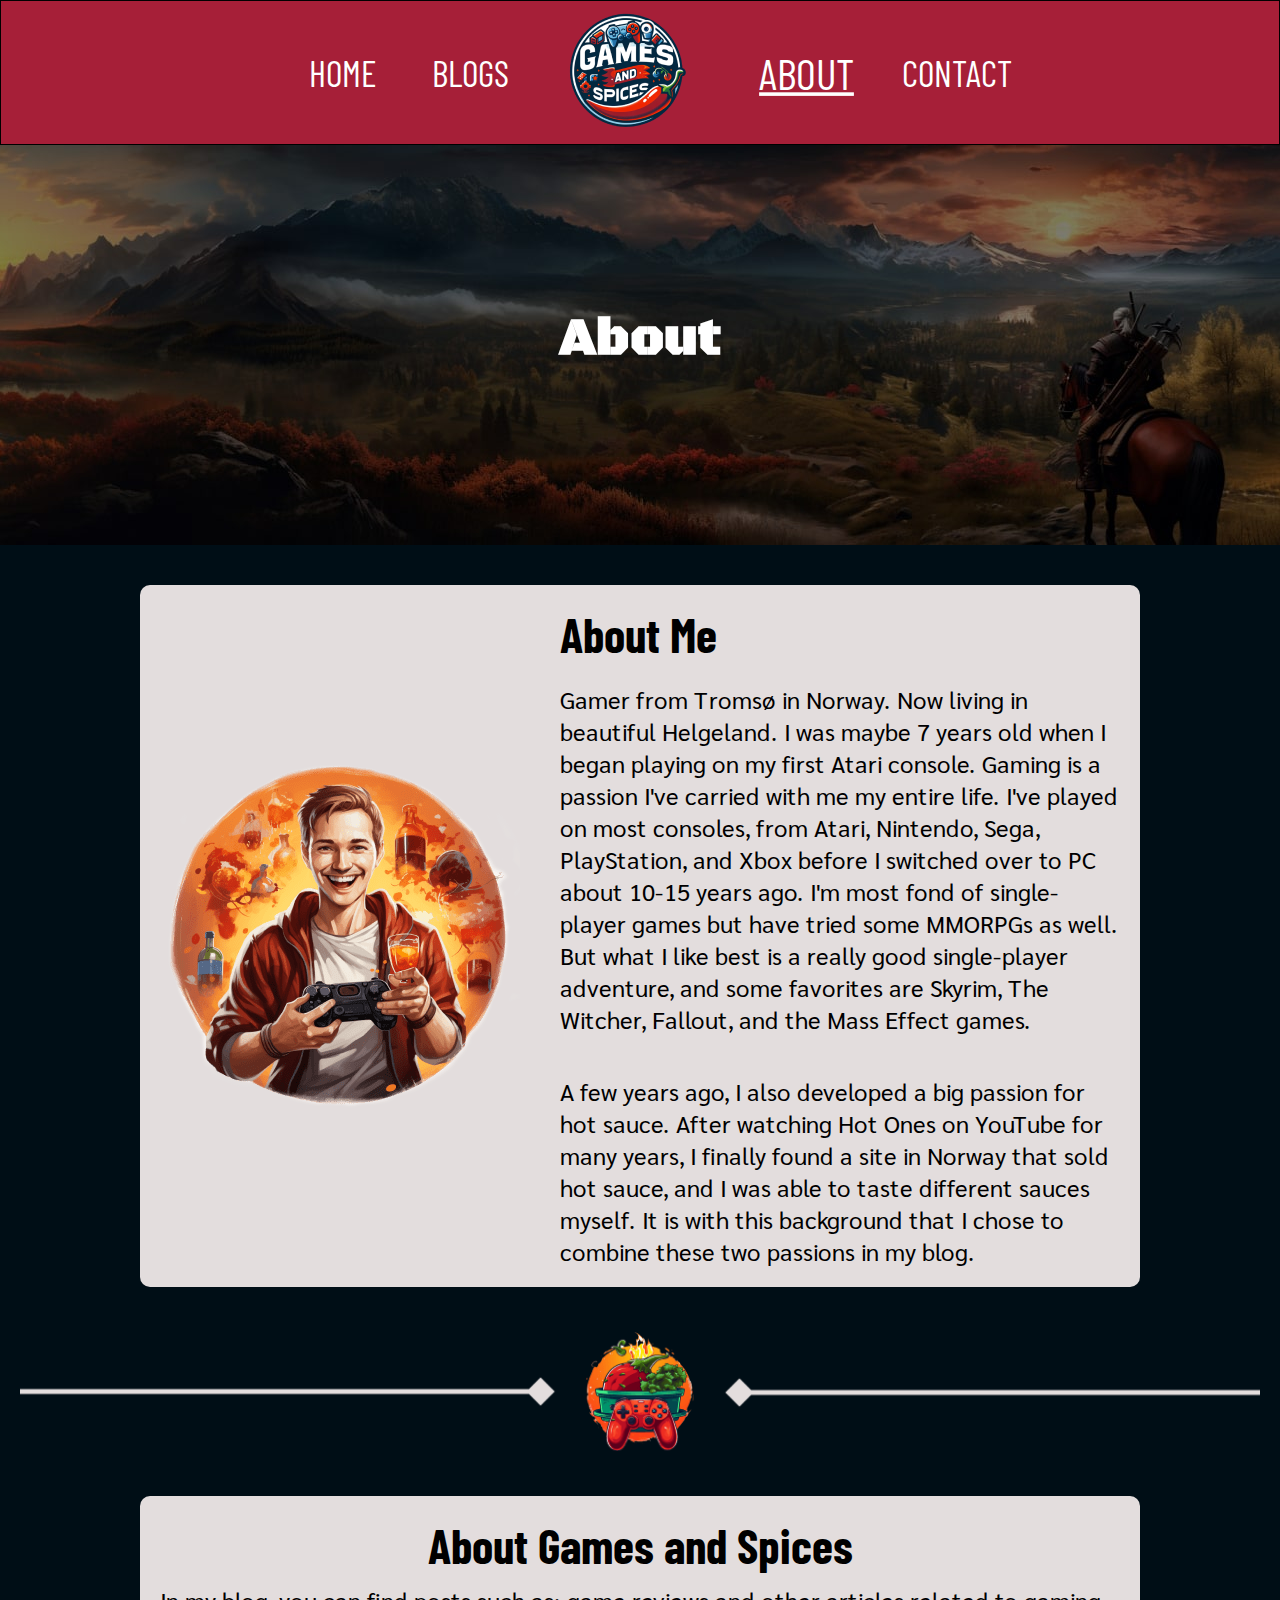
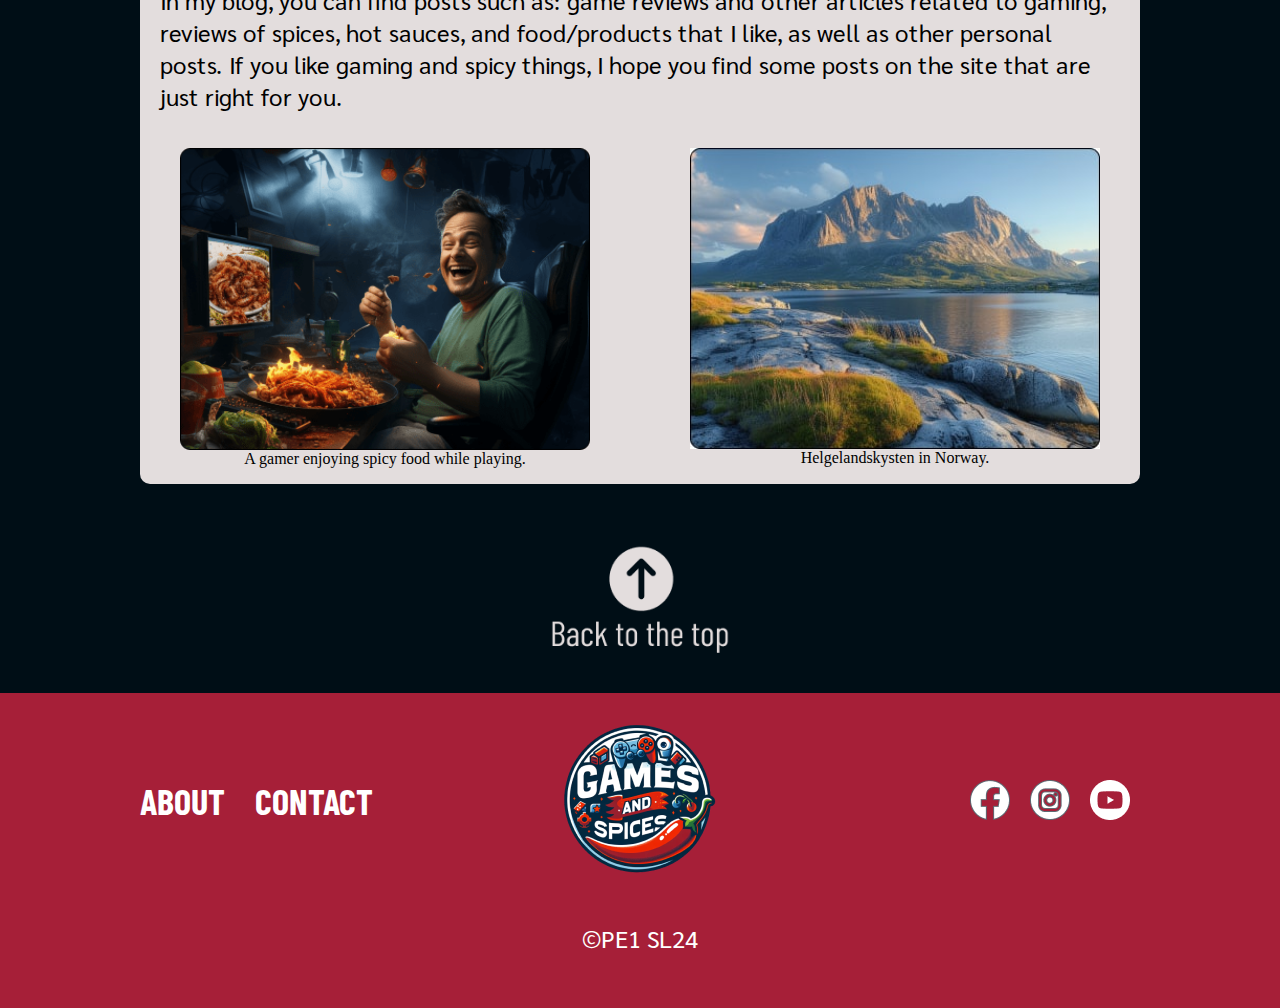
==== about.html @ e05d00f6 "changes to back-to-top-button" ====
<!DOCTYPE html>
<html lang="en">
  <head>
    <meta charset="UTF-8" />
    <meta name="viewport" content="width=device-width, initial-scale=1.0" />
    <meta
      name="description"
      content="Learn more about me and my Games and Spices blog on the about page."
    />
    <link rel="preconnect" href="https://fonts.googleapis.com" />
    <link rel="preconnect" href="https://fonts.gstatic.com" crossorigin />
    <link
      href="https://fonts.googleapis.com/css2?family=Black+Ops+One&display=swap"
      rel="stylesheet"
    />
    <link rel="preconnect" href="https://fonts.googleapis.com" />
    <link rel="preconnect" href="https://fonts.gstatic.com" crossorigin />
    <link
      href="https://fonts.googleapis.com/css2?family=Barlow+Condensed&display=swap"
      rel="stylesheet"
    />
    <link rel="preconnect" href="https://fonts.googleapis.com" />
    <link rel="preconnect" href="https://fonts.gstatic.com" crossorigin />
    <link
      href="https://fonts.googleapis.com/css2?family=Barlow+Condensed&family=Black+Ops+One&family=Sarabun&display=swap"
      rel="stylesheet"
    />
    <!-- Hotjar Tracking Code for Eksamen 1 2024 -->
    <script>
      (function (h, o, t, j, a, r) {
        h.hj =
          h.hj ||
          function () {
            (h.hj.q = h.hj.q || []).push(arguments);
          };
        h._hjSettings = { hjid: 3859211, hjsv: 6 };
        a = o.getElementsByTagName("head")[0];
        r = o.createElement("script");
        r.async = 1;
        r.src = t + h._hjSettings.hjid + j + h._hjSettings.hjsv;
        a.appendChild(r);
      })(window, document, "https://static.hotjar.com/c/hotjar-", ".js?sv=");
    </script>
    <link rel="icon" href="/images/header-logo.png" />
    <link rel="stylesheet" href="css/styles.css" />
    <script type="module" src="/js/index.js"></script>
    <title>Games and Spices | About Page</title>
  </head>
  <body>
    <header>
      <div class="wrapper">
        <div class="header-section">
          <input type="checkbox" id="menu-checkbox" />
          <label for="menu-checkbox" class="hamburger-icon"
            ><img
              src="images/Icons/Hamburger-icon.png"
              alt="Hamburger-menu icon"
          /></label>
          <figure class="hidden-logo">
            <img
              src="images/header-logo_small.png"
              alt="Logo for Games and Spices blog"
            />
          </figure>
          <nav class="header-nav">
            <ul>
              <li><a href="index.html">HOME</a></li>
              <li><a href="blogspage.html">BLOGS</a></li>
            </ul>
            <figure class="header-logo">
              <img
                src="images/header-logo.png"
                alt="Logo for Games and Spices blog"
              />
            </figure>
            <ul>
              <li><a href="about.html" id="active">ABOUT</a></li>
              <li><a href="contact.html">CONTACT</a></li>
            </ul>
          </nav>
        </div>
      </div>
    </header>
    <main>
      <div class="hero-image about-hero">
        <h1 class="hero-text">About</h1>
      </div>

      <div class="wrapper">
        <figure class="container_grey">
          <div class="about_heading_small">
            <h2>About Me</h2>
          </div>
          <img
            src="images/about/man2.png"
            class="container_grey_image"
            alt="Picture of a man holding a gaming joystick and a glass of hot-sauce, surrounded by spices and chili"
          />
          <figcaption class="textfield-grey about-textfield">
            <h2 class="about_heading_big">About Me</h2>
            <p>
              Gamer from Tromsø in Norway. Now living in beautiful Helgeland. I
              was maybe 7 years old when I began playing on my first Atari
              console. Gaming is a passion I've carried with me my entire life.
              I've played on most consoles, from Atari, Nintendo, Sega,
              PlayStation, and Xbox before I switched over to PC about 10-15
              years ago. I'm most fond of single-player games but have tried
              some MMORPGs as well. But what I like best is a really good
              single-player adventure, and some favorites are Skyrim, The
              Witcher, Fallout, and the Mass Effect games.
            </p>
            <p>
              A few years ago, I also developed a big passion for hot sauce.
              After watching Hot Ones on YouTube for many years, I finally found
              a site in Norway that sold hot sauce, and I was able to taste
              different sauces myself. It is with this background that I chose
              to combine these two passions in my blog.
            </p>
          </figcaption>
        </figure>
        <figure class="divider divider-2">
          <img
            src="images/main/divider1.png"
            alt="Divider for the home page with a image of a gaming joystick and a bowl of chili"
          />
        </figure>
        <section class="container_grey column-block">
          <h2 class="about-h2">About Games and Spices</h2>
          <p>
            In my blog, you can find posts such as: game reviews and other
            articles related to gaming, reviews of spices, hot sauces, and
            food/products that I like, as well as other personal posts. If you
            like gaming and spicy things, I hope you find some posts on the site
            that are just right for you.
          </p>
          <div class="about-images">
            <figure class="about_image_container">
              <img
                src="images/about/spicy_gaming.png"
                alt="Picture of a man gaming and eating a very spicy meal."
              />
              <figcaption class="image-caption">
                A gamer enjoying spicy food while playing.
              </figcaption>
            </figure>
            <figure class="about_image_container">
              <img
                src="images/about/helgeland-min.jpg"
                alt="A fictional image of Helgelandskysten in Norway."
              />
              <figcaption class="image-caption">
                Helgelandskysten in Norway.
              </figcaption>
            </figure>
          </div>
        </section>
        <figure class="back-to-top-button imagehover">
          <img src="images/backToTop_button.png" alt="Back to the top button" />
        </figure>
      </div>
    </main>
    <footer>
      <div class="footer-wrapper">
        <section class="footer-content">
          <div class="contact-info">
            <a href="about.html" class="footer-contact-link">
              <h2>ABOUT</h2>
            </a>
            <a href="contact.html" class="footer-contact-link">
              <h2>CONTACT</h2>
            </a>
          </div>
          <div class="footer-logo">
            <a href="index.html">
              <img
                src="images/footer-logo.png"
                alt="Logo for Games and Spices blog"
              />
            </a>
          </div>
          <div class="social-icons">
            <img src="images/icons/facebook-icon.png" alt="Facebook Icon" />
            <img src="images/icons/instagram-icon.png" alt="Instagram Icon" />
            <img src="images/icons/youtube-icon.png" alt="Youtube Icon" />
          </div>
        </section>
        <p class="copyright">©PE1 SL24</p>
      </div>
    </footer>
  </body>
</html>
---- css/styles.css ----
@import "/css/imports/global.css";
@import "/css/imports/ui.css";
@import "/css/imports/layout.css";
@import "/css/imports/components.css";
@import "/css/imports/media.css";
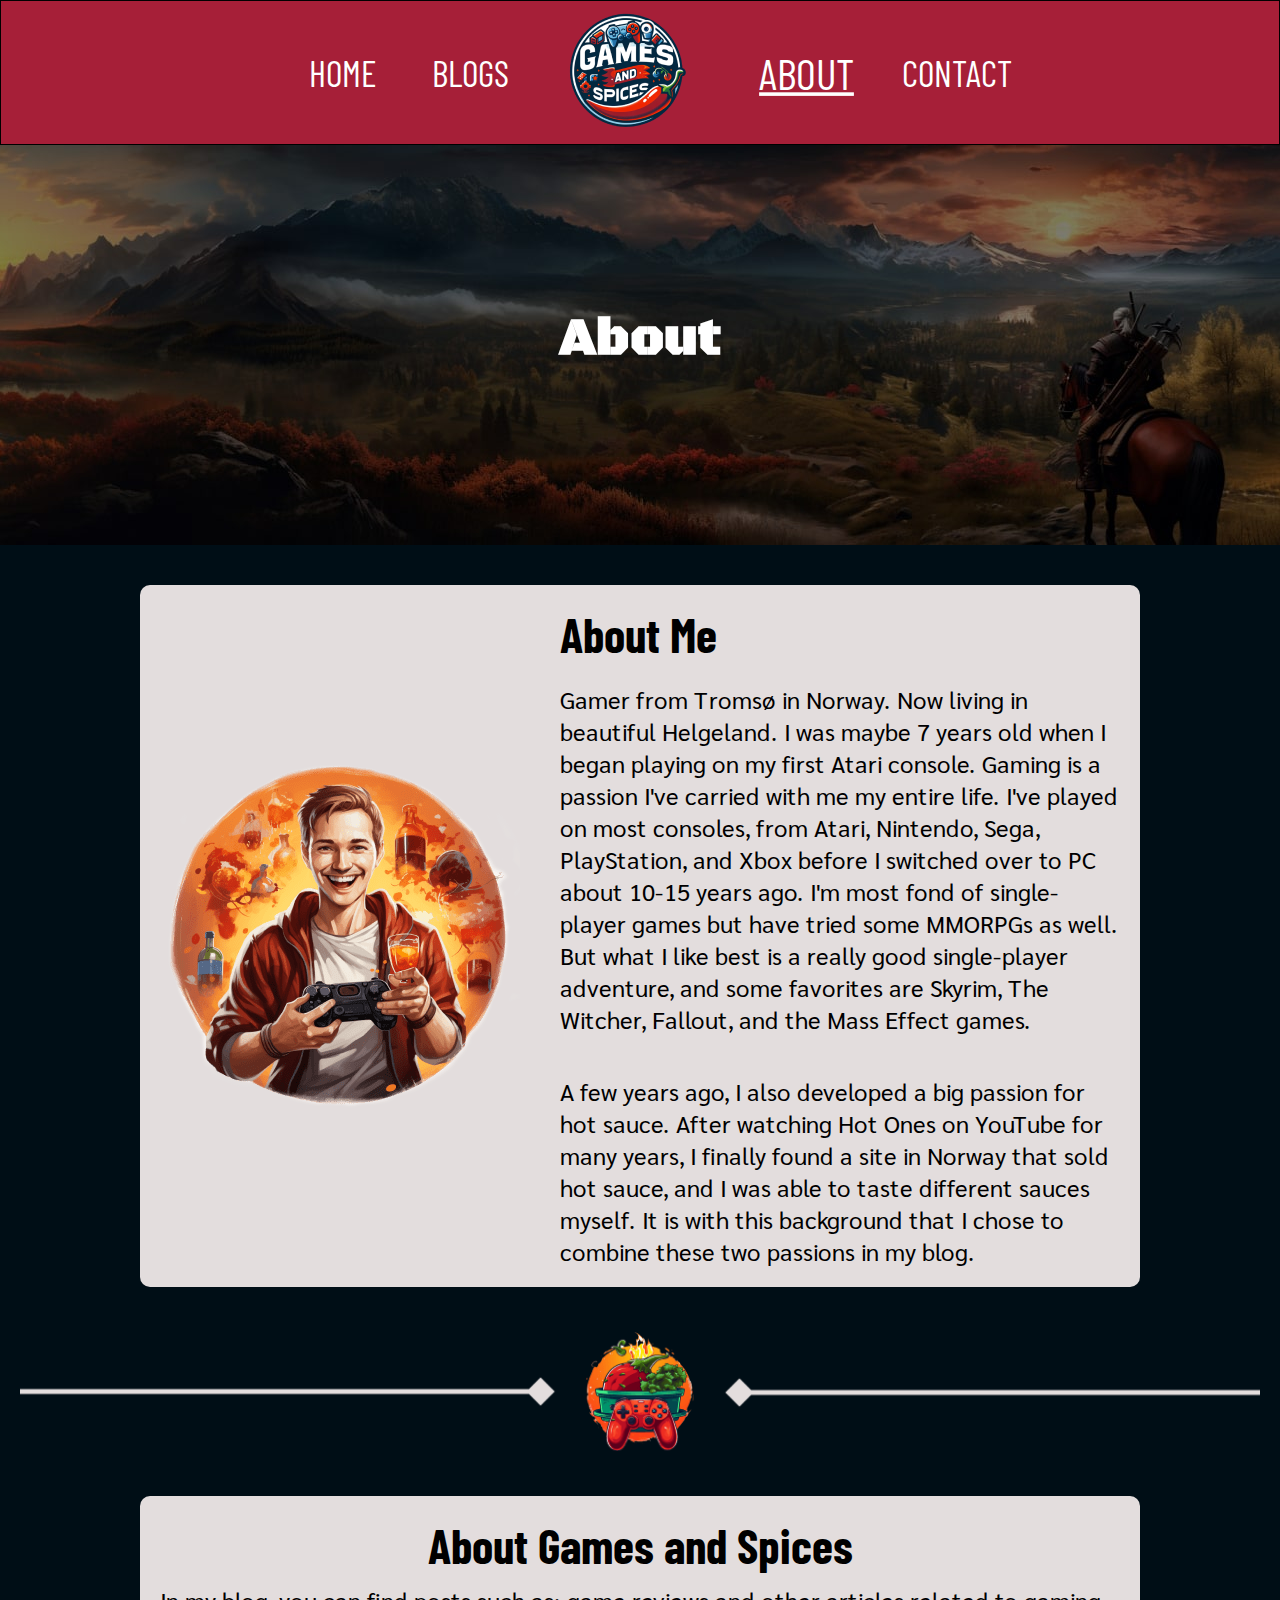
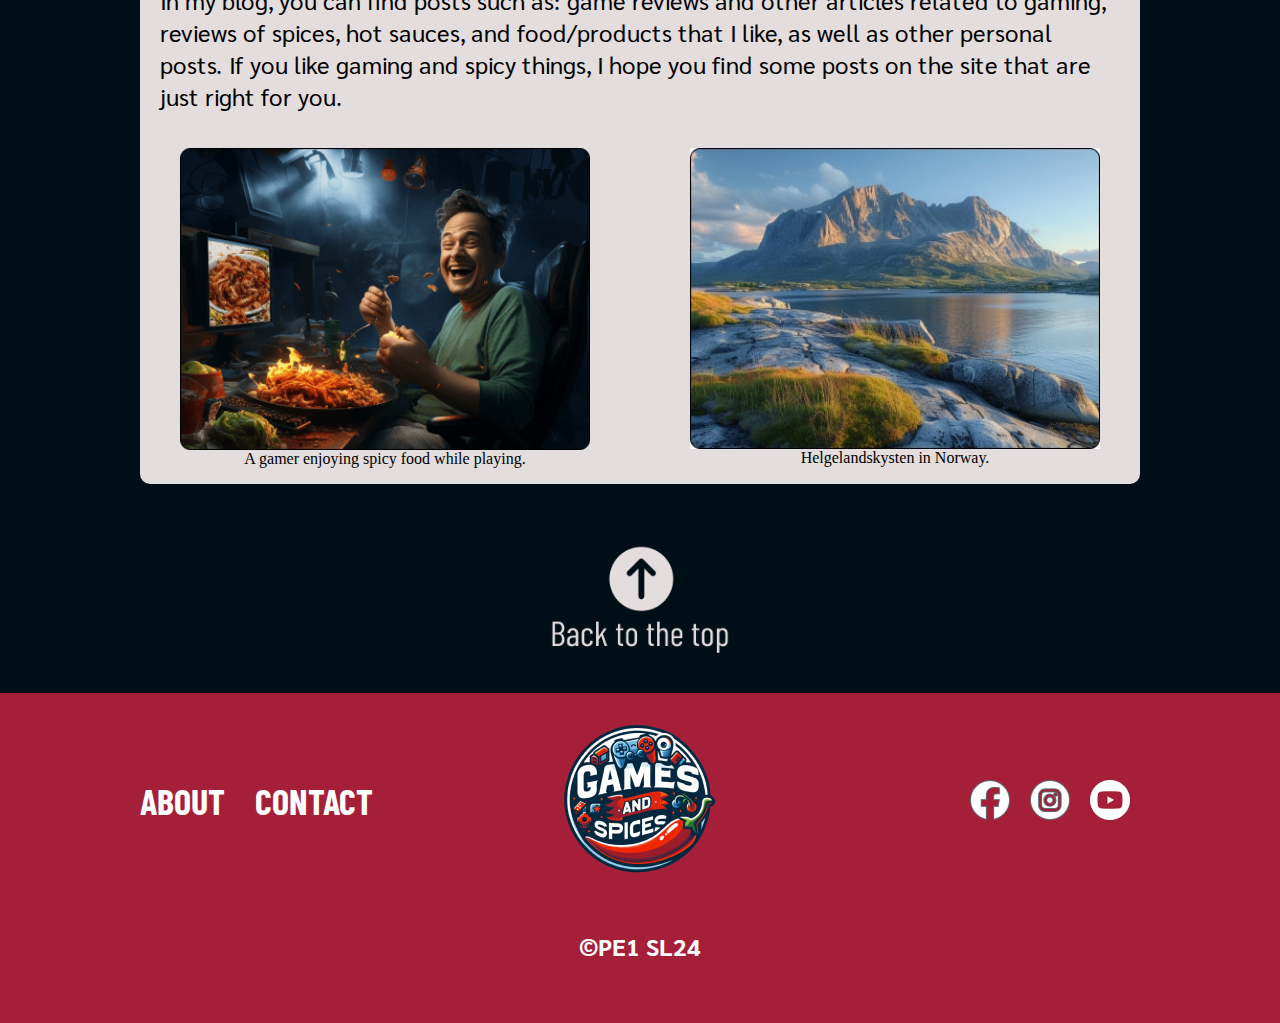
==== commit 5aa381a0: "Minor change" ====
--- a/about.html
+++ b/about.html
@@ -184,7 +184,7 @@
             <img src="images/icons/youtube-icon.png" alt="Youtube Icon" />
           </div>
         </section>
-        <p class="copyright">©PE1 SL24</p>
+        <h4 class="copyright">©PE1 SL24</h4>
       </div>
     </footer>
   </body>
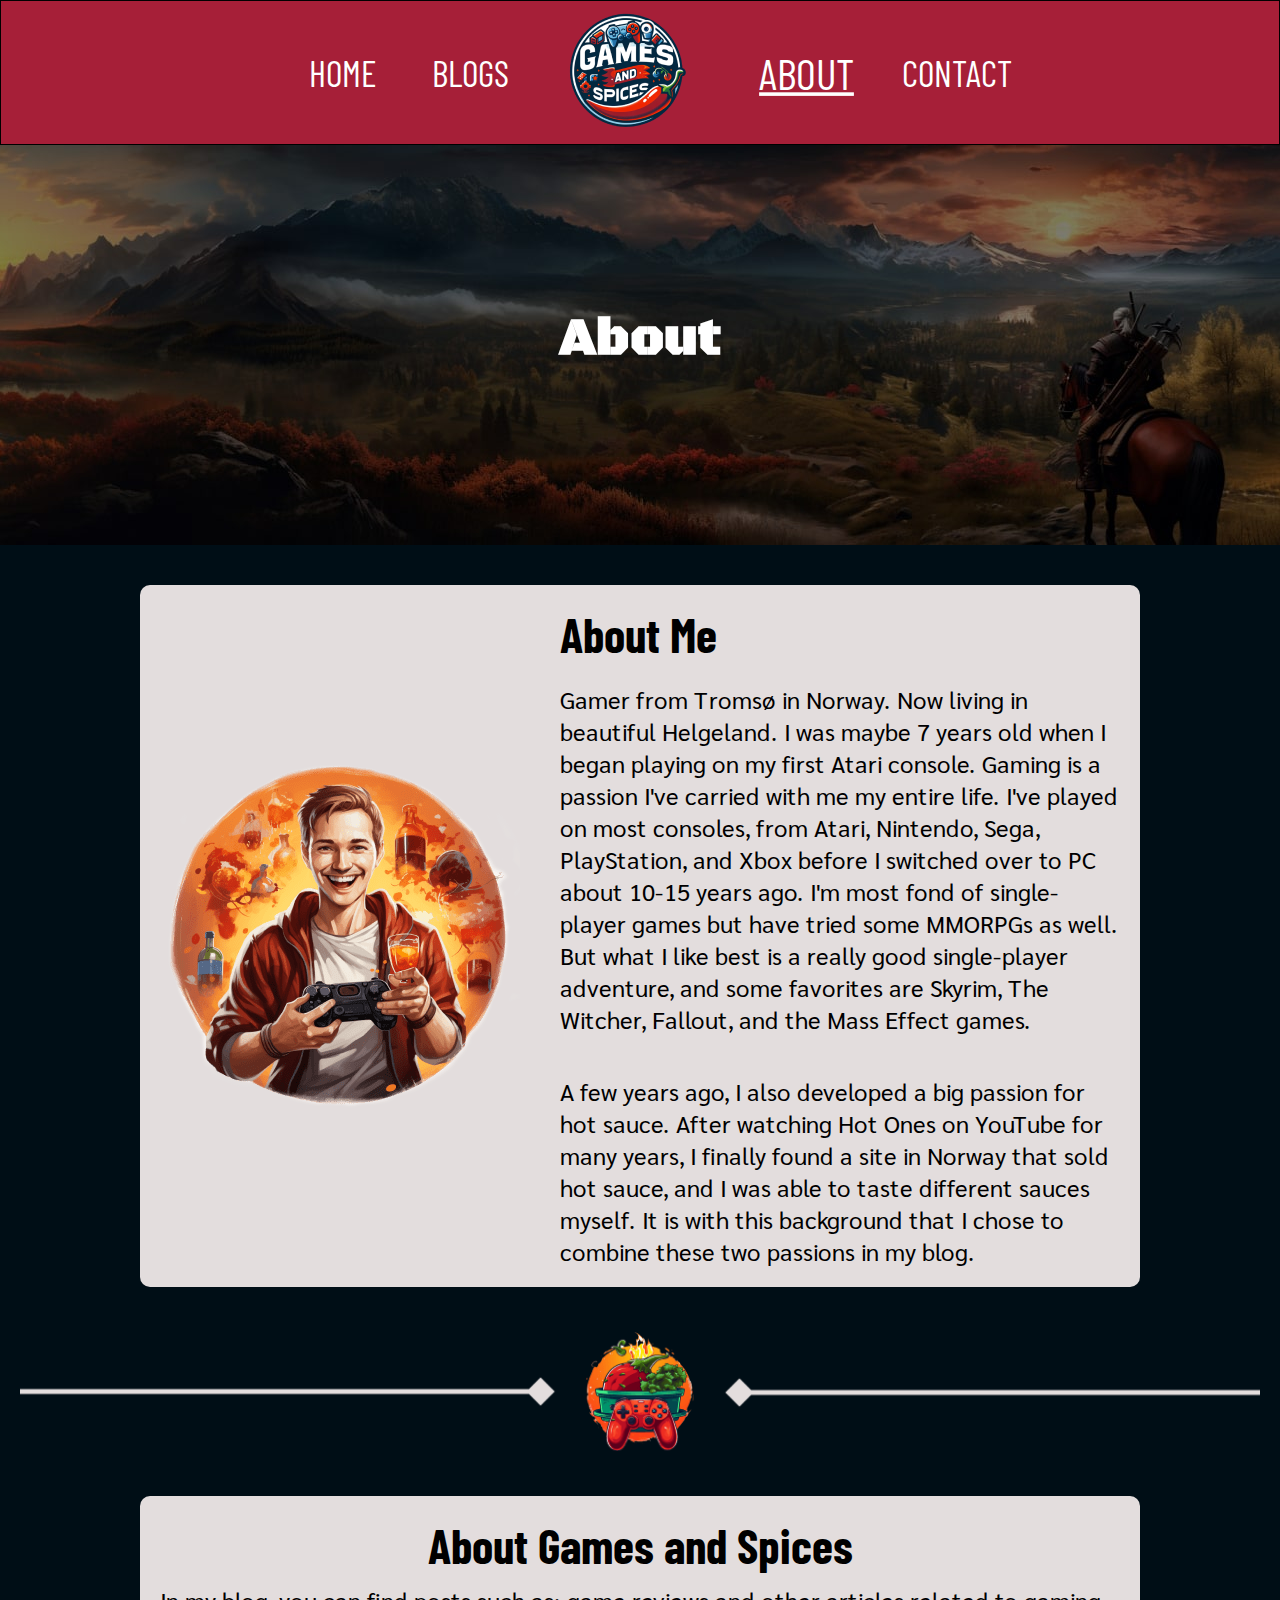
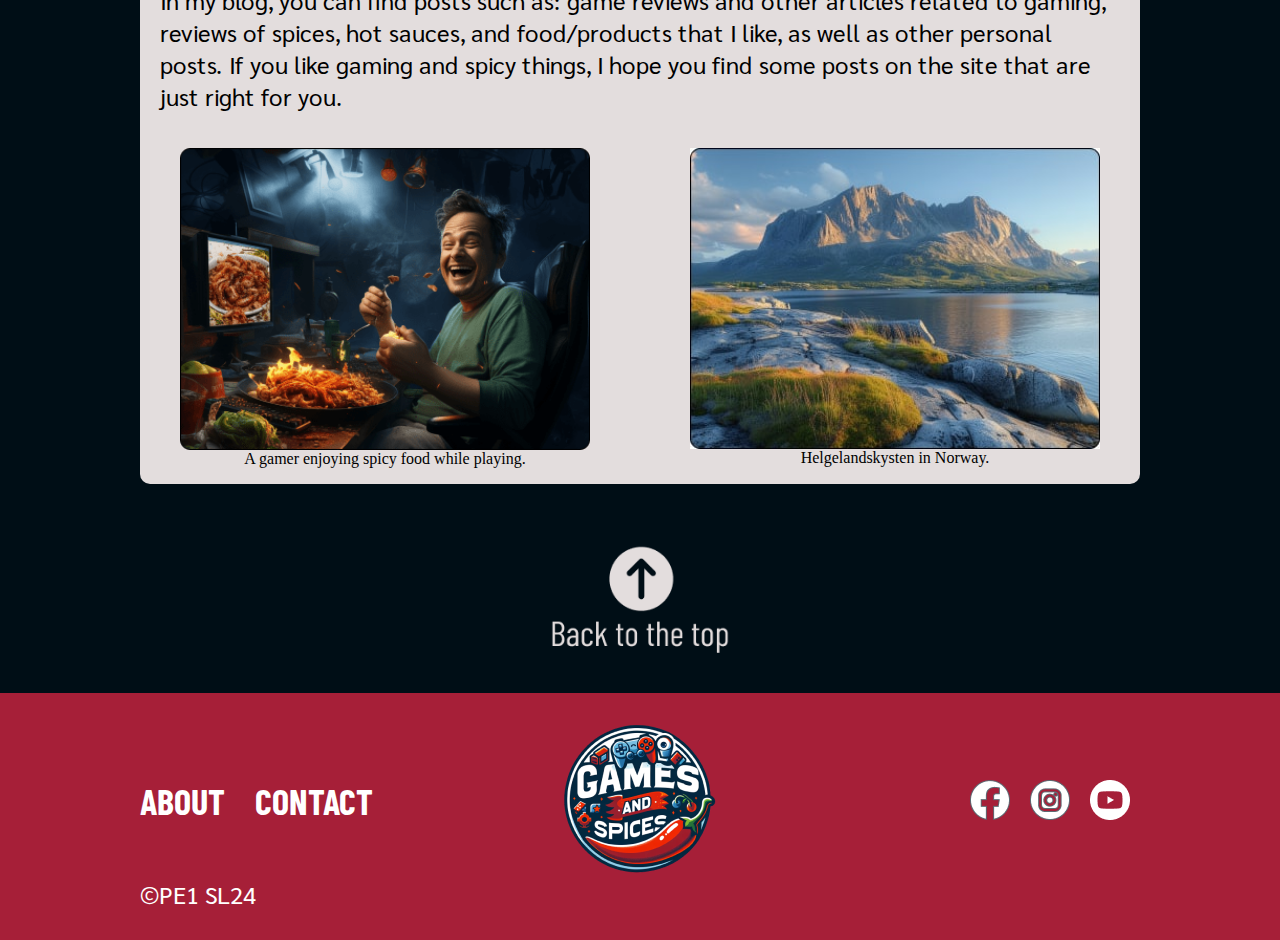
==== commit ad8c5746: "Minor change" ====
--- a/about.html
+++ b/about.html
@@ -184,7 +184,7 @@
             <img src="images/icons/youtube-icon.png" alt="Youtube Icon" />
           </div>
         </section>
-        <h4 class="copyright">©PE1 SL24</h4>
+        <span class="copyright">©PE1 SL24</span>
       </div>
     </footer>
   </body>
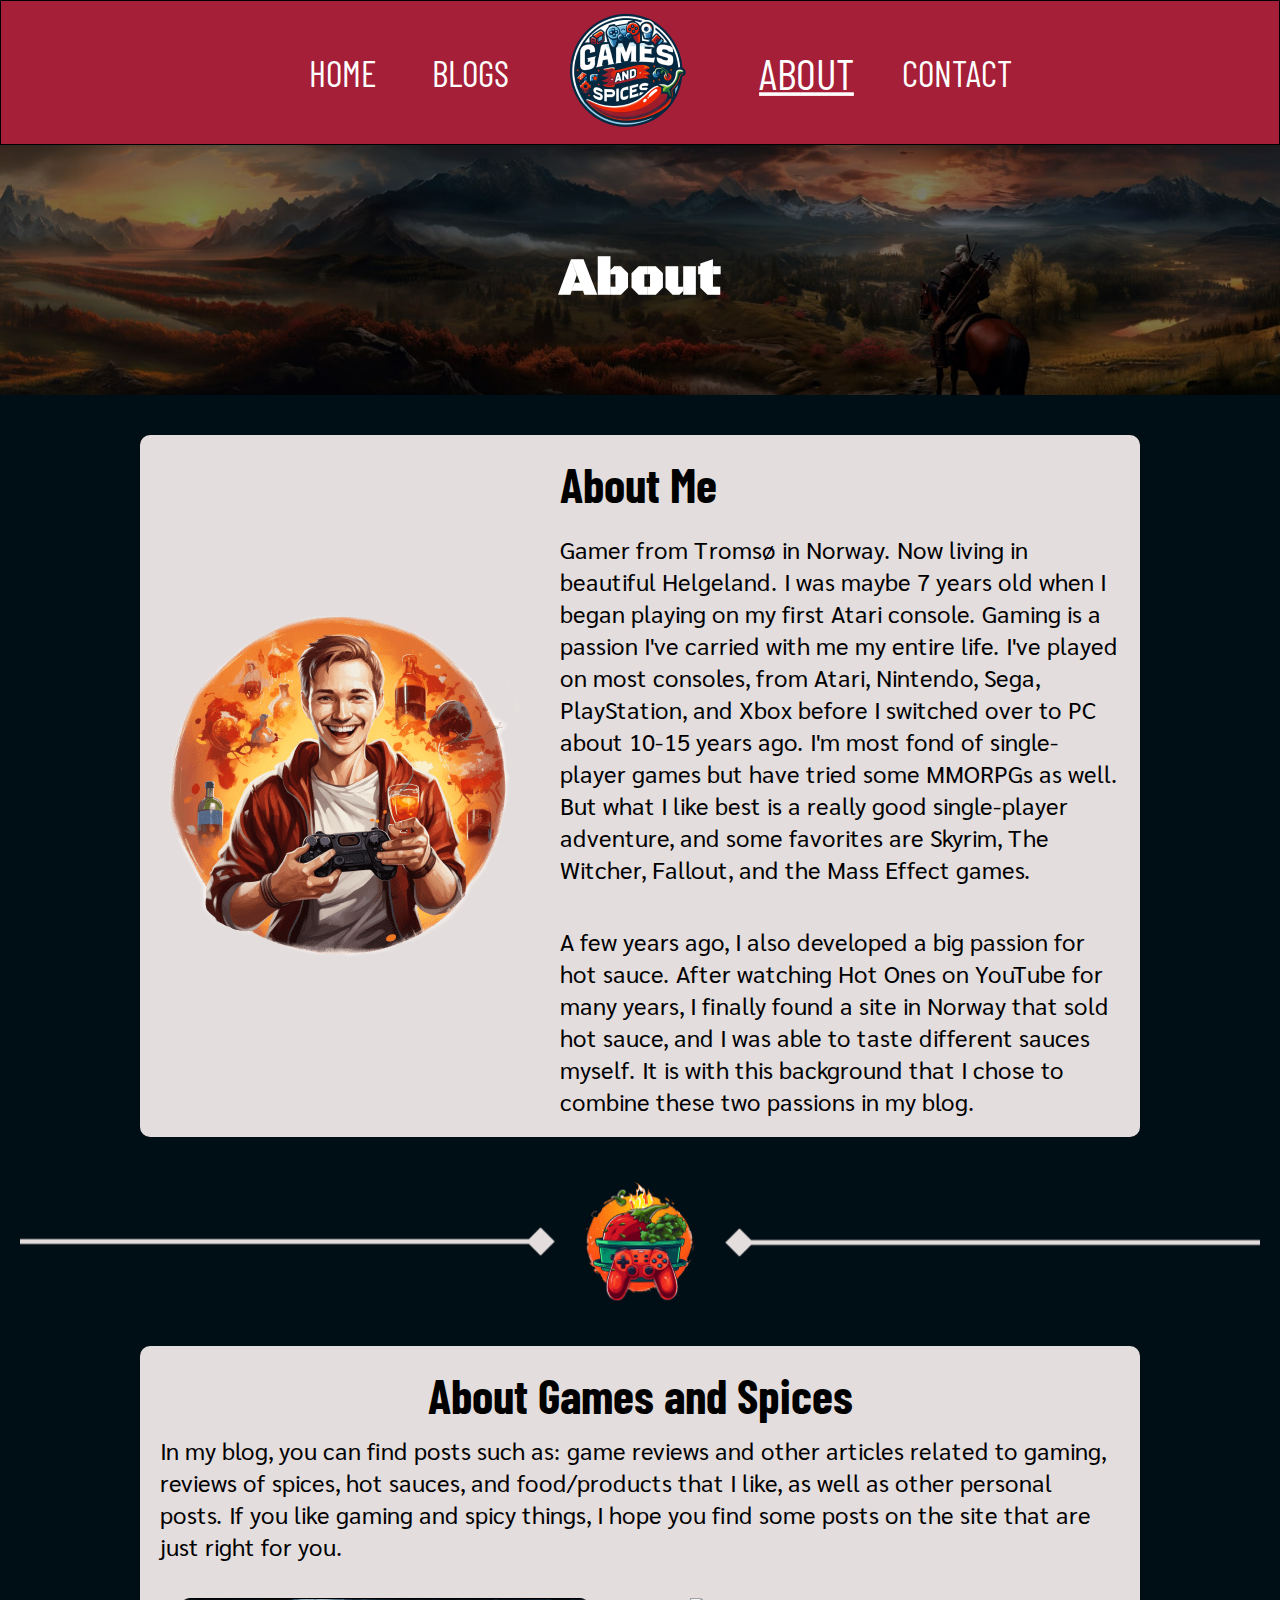
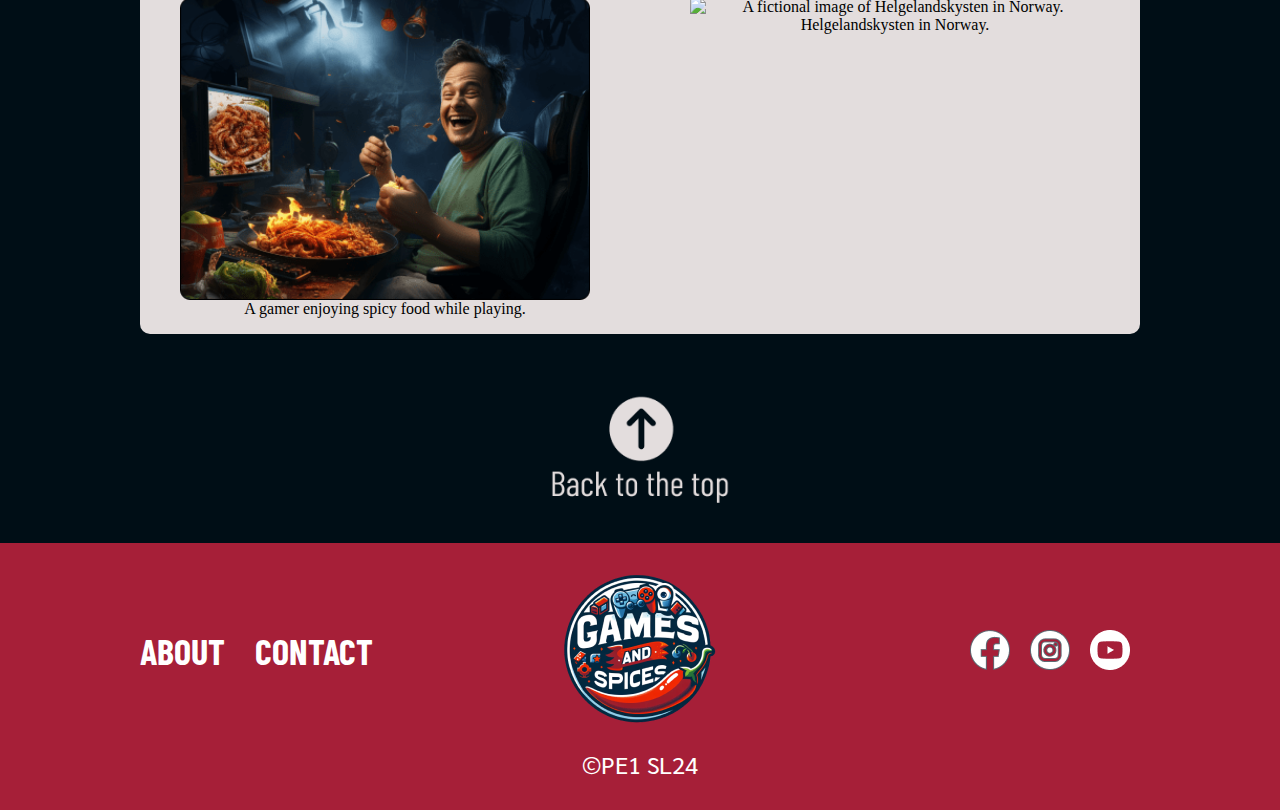
==== commit d505ed88: "Update about.html" ====
--- a/about.html
+++ b/about.html
@@ -145,7 +145,7 @@
             </figure>
             <figure class="about_image_container">
               <img
-                src="images/about/helgeland-min.jpg"
+                src="images/about/helgeland.png"
                 alt="A fictional image of Helgelandskysten in Norway."
               />
               <figcaption class="image-caption">
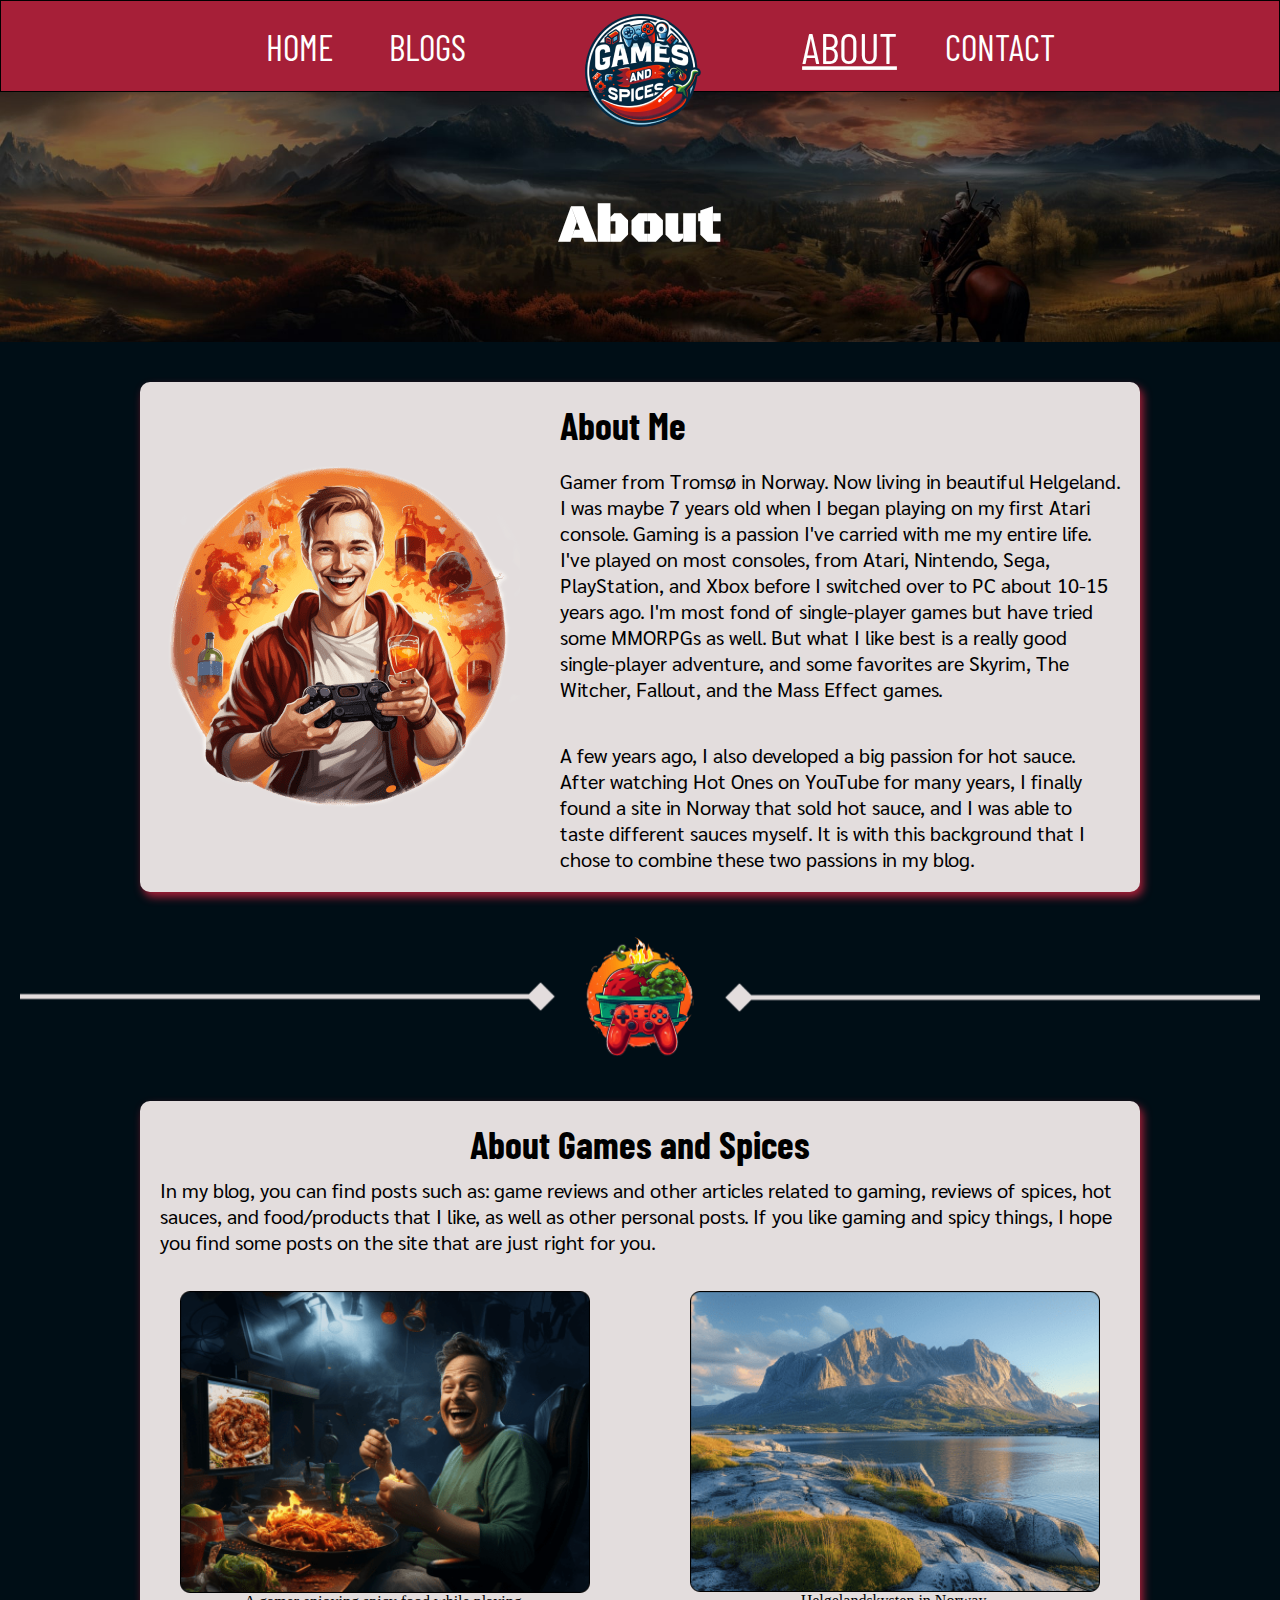
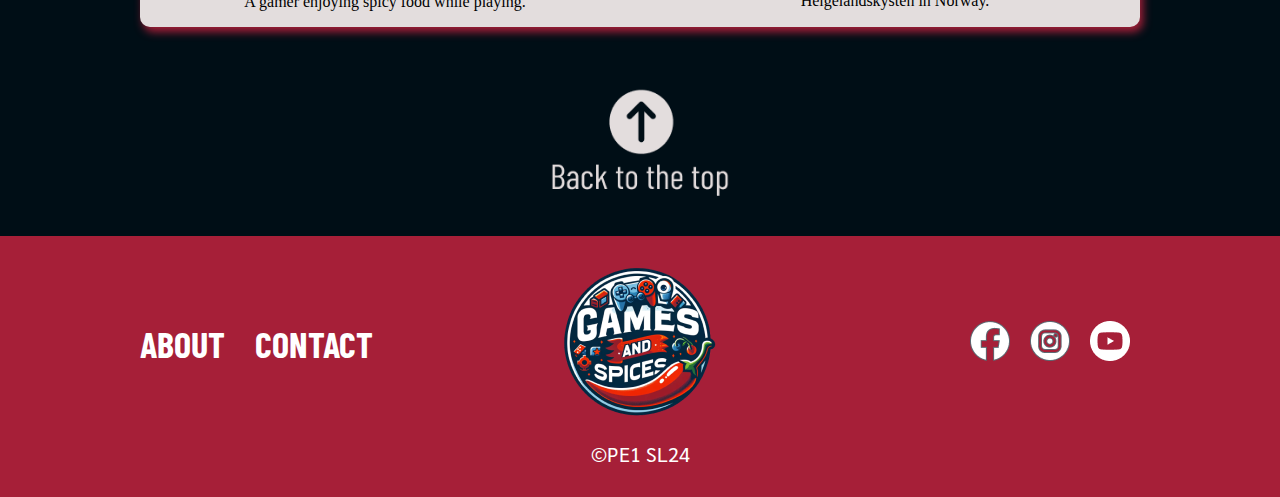
==== commit 7056cc2a: "Update about.html" ====
--- a/about.html
+++ b/about.html
@@ -68,10 +68,12 @@
               <li><a href="blogspage.html">BLOGS</a></li>
             </ul>
             <figure class="header-logo">
-              <img
-                src="images/header-logo.png"
-                alt="Logo for Games and Spices blog"
-              />
+              <a href="index.html">
+                <img
+                  src="images/header-logo.png"
+                  alt="Logo for Games and Spices blog"
+                />
+              </a>
             </figure>
             <ul>
               <li><a href="about.html" id="active">ABOUT</a></li>
@@ -179,9 +181,15 @@
             </a>
           </div>
           <div class="social-icons">
-            <img src="images/icons/facebook-icon.png" alt="Facebook Icon" />
-            <img src="images/icons/instagram-icon.png" alt="Instagram Icon" />
-            <img src="images/icons/youtube-icon.png" alt="Youtube Icon" />
+            <a href="#"
+              ><img src="images/icons/facebook-icon.png" alt="Facebook Icon"
+            /></a>
+            <a href="#"
+              ><img src="images/icons/instagram-icon.png" alt="Instagram Icon"
+            /></a>
+            <a href="#"
+              ><img src="images/icons/youtube-icon.png" alt="Youtube Icon"
+            /></a>
           </div>
         </section>
         <span class="copyright">©PE1 SL24</span>
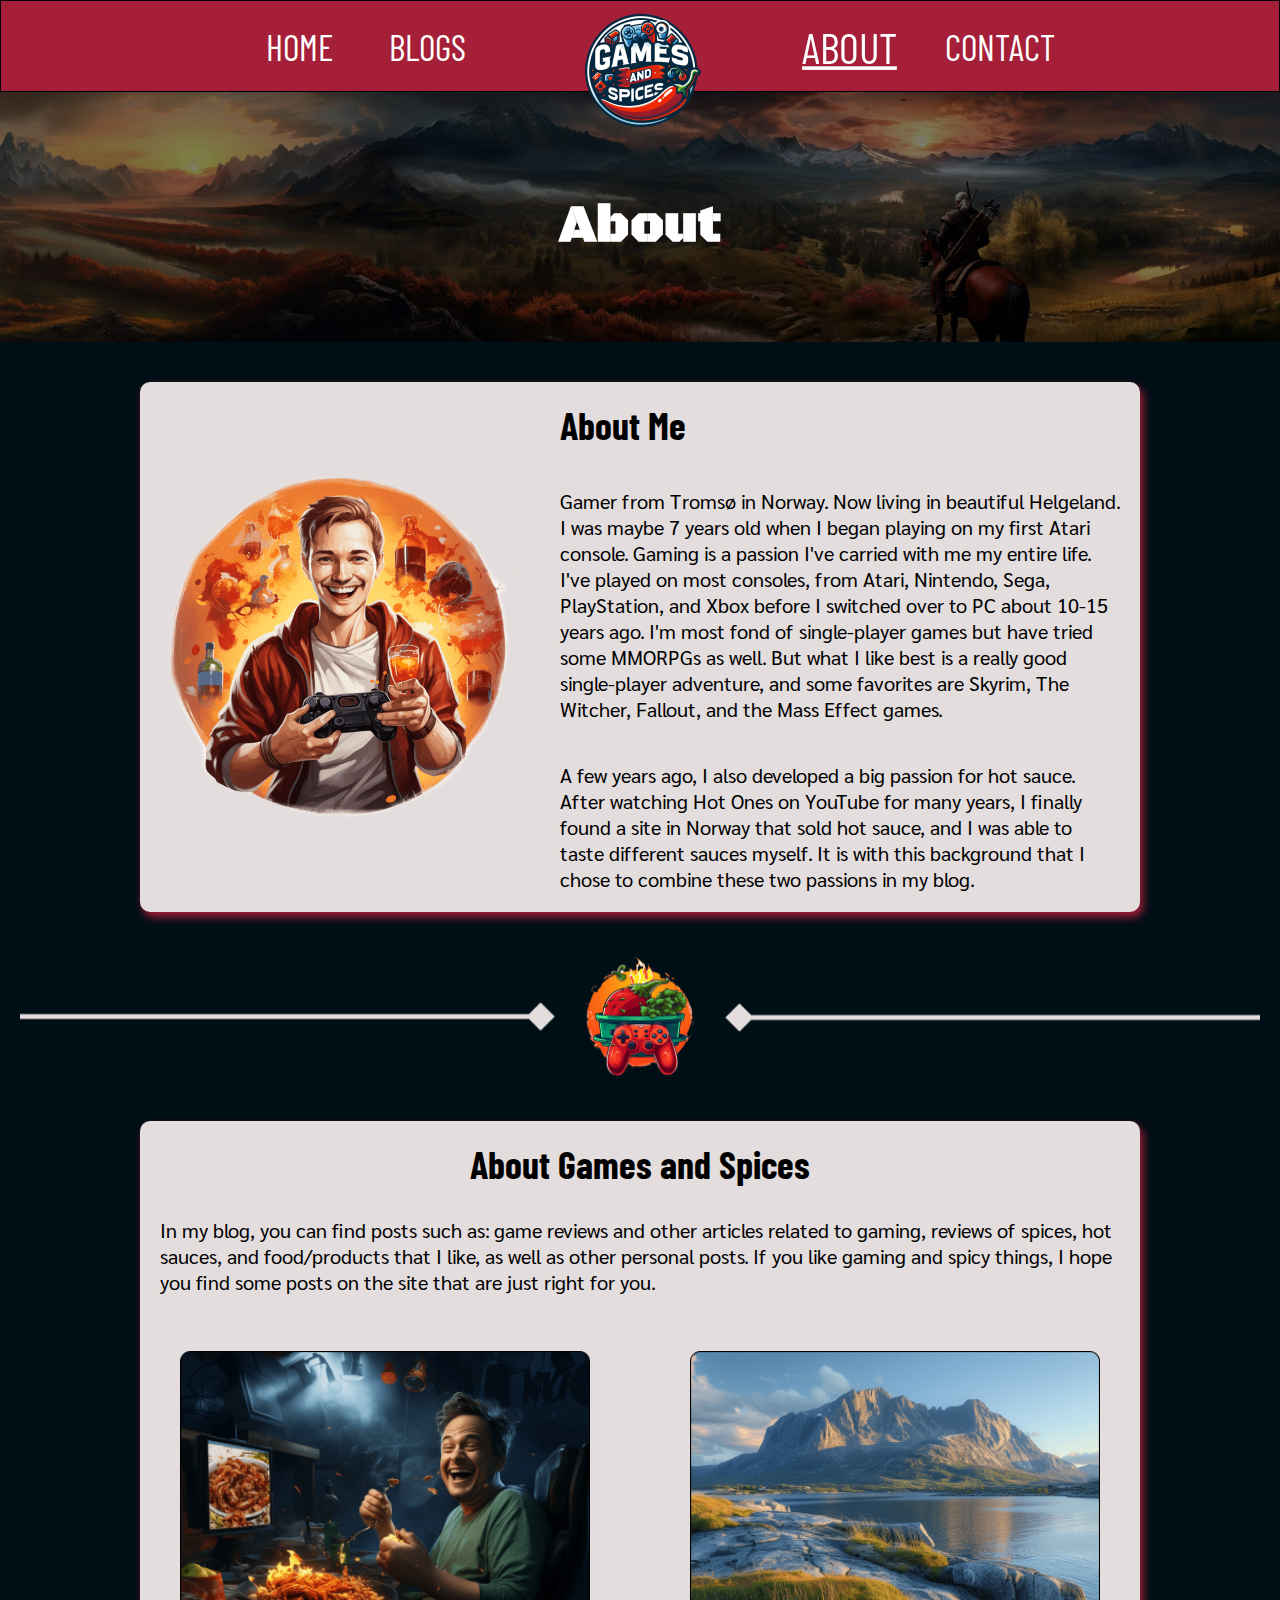
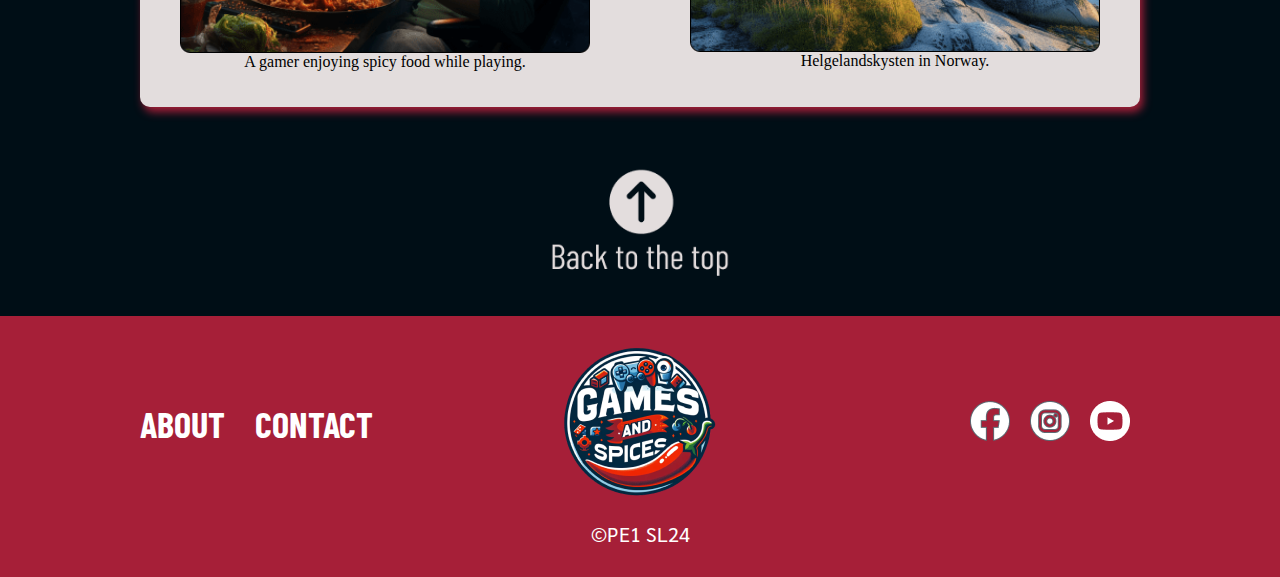
==== commit 890ba9e7: "Update about.html" ====
--- a/about.html
+++ b/about.html
@@ -6,18 +6,6 @@
     <meta
       name="description"
       content="Learn more about me and my Games and Spices blog on the about page."
-    />
-    <link rel="preconnect" href="https://fonts.googleapis.com" />
-    <link rel="preconnect" href="https://fonts.gstatic.com" crossorigin />
-    <link
-      href="https://fonts.googleapis.com/css2?family=Black+Ops+One&display=swap"
-      rel="stylesheet"
-    />
-    <link rel="preconnect" href="https://fonts.googleapis.com" />
-    <link rel="preconnect" href="https://fonts.gstatic.com" crossorigin />
-    <link
-      href="https://fonts.googleapis.com/css2?family=Barlow+Condensed&display=swap"
-      rel="stylesheet"
     />
     <link rel="preconnect" href="https://fonts.googleapis.com" />
     <link rel="preconnect" href="https://fonts.gstatic.com" crossorigin />
@@ -156,8 +144,12 @@
             </figure>
           </div>
         </section>
-        <figure class="back-to-top-button imagehover">
-          <img src="images/backToTop_button.png" alt="Back to the top button" />
+        <figure class="back-to-top-button imagehover" role="button">
+          <img
+            src="images/backToTop_button.png"
+            alt="Back to the top button"
+            tabindex="0"
+          />
         </figure>
       </div>
     </main>
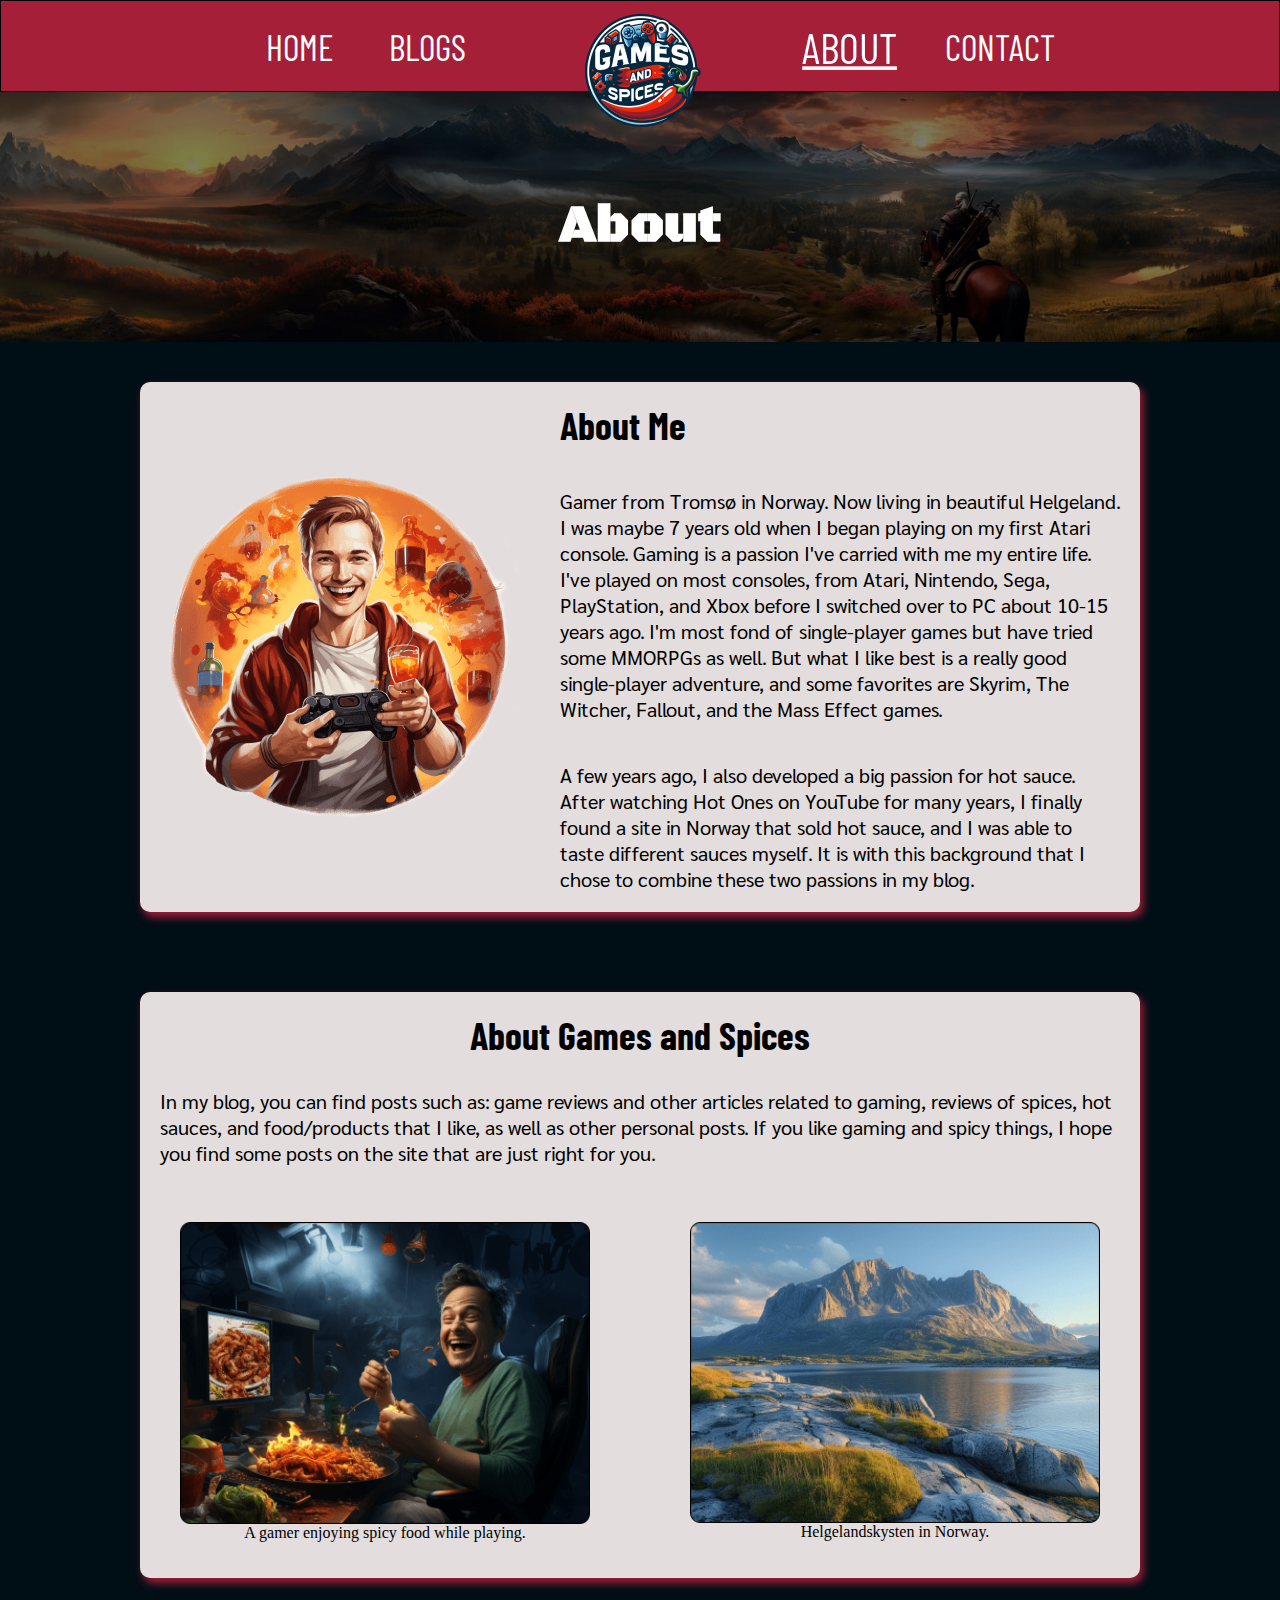
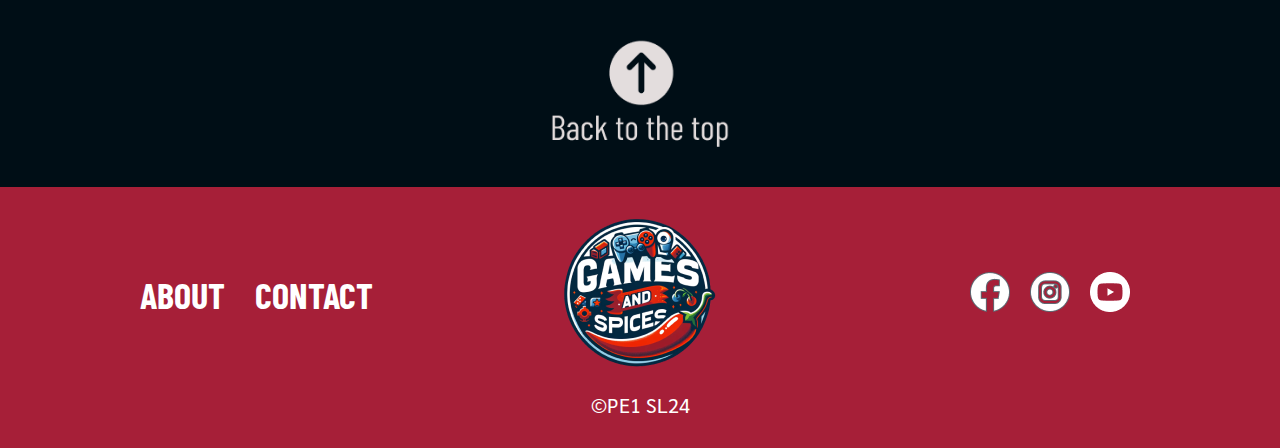
==== commit 1c8ec49f: "Update about.html" ====
--- a/about.html
+++ b/about.html
@@ -77,13 +77,13 @@
       </div>
 
       <div class="wrapper">
-        <figure class="container_grey">
+        <figure class="container_grey about_container">
           <div class="about_heading_small">
             <h2>About Me</h2>
           </div>
           <img
             src="images/about/man2.png"
-            class="container_grey_image"
+            class="about-round"
             alt="Picture of a man holding a gaming joystick and a glass of hot-sauce, surrounded by spices and chili"
           />
           <figcaption class="textfield-grey about-textfield">
@@ -108,13 +108,8 @@
             </p>
           </figcaption>
         </figure>
-        <figure class="divider divider-2">
-          <img
-            src="images/main/divider1.png"
-            alt="Divider for the home page with a image of a gaming joystick and a bowl of chili"
-          />
-        </figure>
-        <section class="container_grey column-block">
+        <figure class="divider divider-2"></figure>
+        <section class="container_grey column-block about_container">
           <h2 class="about-h2">About Games and Spices</h2>
           <p>
             In my blog, you can find posts such as: game reviews and other
@@ -144,7 +139,7 @@
             </figure>
           </div>
         </section>
-        <figure class="back-to-top-button imagehover" role="button">
+        <figure class="back-to-top-button imagehover">
           <img
             src="images/backToTop_button.png"
             alt="Back to the top button"
